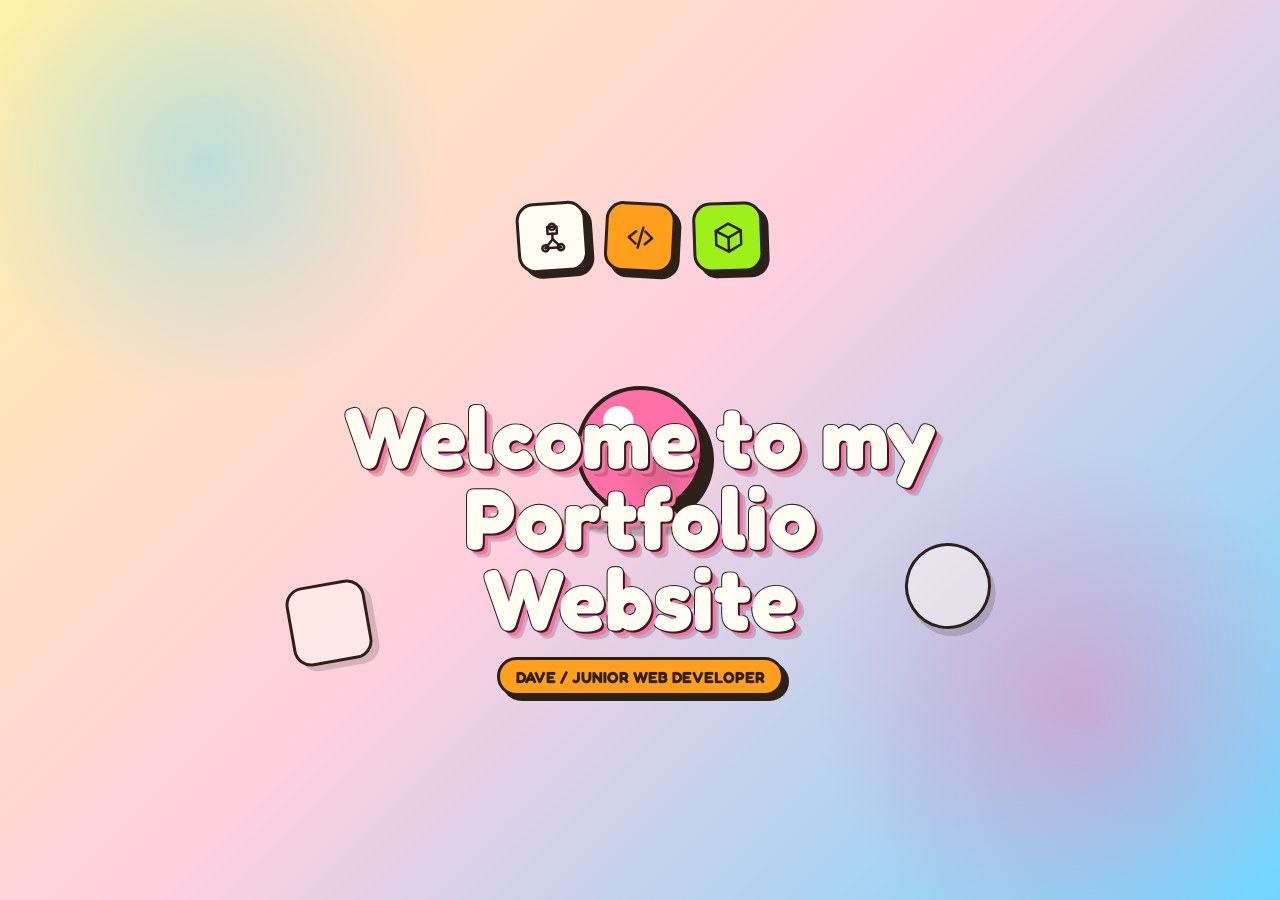
==== intro.html @ 98c6274a "test 15" ====
<!DOCTYPE html>
<html lang="en">
<head>
    <meta charset="UTF-8">
    <meta name="viewport" content="width=device-width, initial-scale=1.0">
    <title>Portfolio Intro</title>
    <style>
        @import url('https://fonts.googleapis.com/css2?family=Fredoka:wght@600;700&family=Poppins:wght@500;700&display=swap');

        :root {
            --bg: #fff3c9;
            --text: #2b2118;
            --line: #2b2118;
            --cream: #fffdf3;
            --gold: #ff9f1c;
            --sky: #70d6ff;
            --pink: #ff70a6;
            --mint: #9ef01a;
            --shadow: #2b2118;
        }

        * {
            box-sizing: border-box;
        }

        html,
        body {
            width: 100%;
            height: 100%;
            margin: 0;
            overflow: hidden;
        }

        body {
            display: grid;
            place-items: center;
            background:
                radial-gradient(circle at 16% 18%, rgba(112, 214, 255, 0.45), transparent 15rem),
                radial-gradient(circle at 84% 78%, rgba(255, 112, 166, 0.42), transparent 16rem),
                linear-gradient(135deg, #fff1a8 0%, #ffcfdf 48%, #70d6ff 100%);
            color: var(--text);
            font-family: 'Poppins', sans-serif;
        }

        .intro-stage {
            position: relative;
            display: grid;
            place-items: center;
            width: min(92vw, 780px);
            min-height: min(82vh, 560px);
            padding: 2rem;
        }

        .tool-icons {
            position: absolute;
            top: clamp(1rem, 4vh, 2rem);
            left: 50%;
            display: flex;
            gap: clamp(0.65rem, 2vw, 1.1rem);
            transform: translateX(-50%);
            opacity: 0;
            animation: icons-drop 0.7s 0.25s ease forwards;
        }

        .tool-icon {
            display: grid;
            place-items: center;
            width: clamp(3.2rem, 11vw, 4.4rem);
            height: clamp(3.2rem, 11vw, 4.4rem);
            border: 3px solid var(--line);
            border-radius: 18px;
            background-color: var(--cream);
            box-shadow: 6px 6px 0 var(--shadow);
            transform: rotate(-4deg);
        }

        .tool-icon:nth-child(2) {
            background-color: var(--gold);
            transform: rotate(3deg);
        }

        .tool-icon:nth-child(3) {
            background-color: var(--mint);
            transform: rotate(-2deg);
        }

        .tool-icon svg {
            width: 58%;
            height: 58%;
            fill: none;
            stroke: var(--line);
            stroke-linecap: round;
            stroke-linejoin: round;
            stroke-width: 3.2;
        }

        .ball-shadow {
            position: absolute;
            top: calc(50% + 4.3rem);
            left: 50%;
            width: clamp(4.6rem, 15vw, 6.5rem);
            height: 1.1rem;
            border-radius: 50%;
            background-color: rgba(43, 33, 24, 0.28);
            filter: blur(1px);
            opacity: 0;
            transform: translateX(-50%) scale(0.35);
            animation: shadow-bounce 2.15s 0.4s ease-out forwards;
        }

        .drop-ball {
            position: absolute;
            top: 50%;
            left: 50%;
            display: grid;
            place-items: center;
            width: clamp(5.4rem, 18vw, 8rem);
            height: clamp(5.4rem, 18vw, 8rem);
            border: 4px solid var(--line);
            border-radius: 50%;
            background:
                radial-gradient(circle at 32% 26%, #ffffff 0 12%, transparent 13%),
                radial-gradient(circle at 68% 72%, rgba(43, 33, 24, 0.16), transparent 34%),
                var(--pink);
            box-shadow: 10px 10px 0 var(--shadow);
            color: var(--cream);
            font-family: 'Fredoka', sans-serif;
            font-size: clamp(1.8rem, 7vw, 3rem);
            font-weight: 700;
            transform: translate(-50%, -52vh) scale(0.88);
            animation: ball-bounce 2.15s 0.4s cubic-bezier(0.28, 0.84, 0.42, 1) forwards;
        }

        .welcome-copy {
            position: relative;
            z-index: 2;
            width: min(100%, 680px);
            margin-top: clamp(8rem, 25vh, 12rem);
            text-align: center;
            opacity: 0;
            transform: translateY(22px) scale(0.92);
            animation: text-arrive 0.65s 1.9s cubic-bezier(0.18, 0.82, 0.22, 1) forwards;
        }

        .welcome-copy h1 {
            margin: 0;
            color: var(--cream);
            font-family: 'Fredoka', sans-serif;
            font-size: clamp(2.2rem, 10vw, 5.4rem);
            line-height: 0.94;
            letter-spacing: 0;
            -webkit-text-stroke: 2px var(--line);
            paint-order: stroke fill;
            text-shadow:
                2px 2px 0 var(--line),
                5px 5px 0 var(--pink),
                8px 8px 0 rgba(43, 33, 24, 0.2);
        }

        .welcome-copy p {
            display: inline-block;
            margin: 1.1rem 0 0;
            border: 3px solid var(--line);
            border-radius: 999px;
            background-color: var(--gold);
            padding: 0.4rem 1rem;
            box-shadow: 5px 5px 0 var(--shadow);
            color: var(--text);
            font-family: 'Fredoka', sans-serif;
            font-size: clamp(0.85rem, 3vw, 1rem);
            font-weight: 700;
            text-transform: uppercase;
        }

        .intro-stage::before,
        .intro-stage::after {
            content: "";
            position: absolute;
            border: 3px solid var(--line);
            background-color: rgba(255, 253, 243, 0.52);
            box-shadow: 6px 6px 0 rgba(43, 33, 24, 0.18);
        }

        .intro-stage::before {
            bottom: 12%;
            left: 5%;
            width: clamp(2.8rem, 10vw, 4.6rem);
            height: clamp(2.8rem, 10vw, 4.6rem);
            border-radius: 18px;
            transform: rotate(-10deg);
        }

        .intro-stage::after {
            right: 5%;
            bottom: 18%;
            width: clamp(3rem, 11vw, 5rem);
            height: clamp(3rem, 11vw, 5rem);
            border-radius: 50%;
            transform: rotate(12deg);
        }

        .intro-exit {
            animation: intro-splash-out 0.7s cubic-bezier(0.76, 0, 0.24, 1) forwards;
        }

        @keyframes icons-drop {
            from {
                opacity: 0;
                transform: translate(-50%, -26px) scale(0.94);
            }

            to {
                opacity: 1;
                transform: translate(-50%, 0) scale(1);
            }
        }

        @keyframes ball-bounce {
            0% {
                transform: translate(-50%, -52vh) scale(0.88);
            }

            38% {
                transform: translate(-50%, -50%) scale(1.06, 0.92);
            }

            56% {
                transform: translate(-50%, -82%) scale(0.96, 1.05);
            }

            72% {
                transform: translate(-50%, -50%) scale(1.03, 0.95);
            }

            86% {
                transform: translate(-50%, -64%) scale(0.99, 1.02);
            }

            100% {
                transform: translate(-50%, -50%) scale(1);
            }
        }

        @keyframes shadow-bounce {
            0%,
            22% {
                opacity: 0;
                transform: translateX(-50%) scale(0.35);
            }

            38%,
            72%,
            100% {
                opacity: 1;
                transform: translateX(-50%) scale(1);
            }

            56%,
            86% {
                opacity: 0.55;
                transform: translateX(-50%) scale(0.66);
            }
        }

        @keyframes text-arrive {
            to {
                opacity: 1;
                transform: translateY(0) scale(1);
            }
        }

        @keyframes intro-splash-out {
            to {
                opacity: 0;
                transform: scale(1.08);
            }
        }

        @media (prefers-reduced-motion: reduce) {
            *,
            *::before,
            *::after {
                animation-duration: 0.01ms;
                animation-delay: 0ms;
            }

            .tool-icons,
            .welcome-copy {
                opacity: 1;
                transform: translateX(-50%);
            }

            .welcome-copy {
                transform: none;
            }

            .drop-ball {
                transform: translate(-50%, -50%);
            }
        }
    </style>
</head>
<body>
    <main class="intro-stage" aria-label="Welcome to my portfolio website">
        <div class="tool-icons" aria-label="Git, code, and 3D modeling icons">
            <span class="tool-icon" title="Git">
                <svg viewBox="0 0 48 48" aria-hidden="true">
                    <path d="M18 10h12v9h-12z"></path>
                    <path d="M24 19v7"></path>
                    <path d="M14 37h20"></path>
                    <path d="M24 26l-10 11"></path>
                    <path d="M24 26l10 11"></path>
                    <circle cx="24" cy="10" r="4"></circle>
                    <circle cx="14" cy="37" r="4"></circle>
                    <circle cx="34" cy="37" r="4"></circle>
                </svg>
            </span>
            <span class="tool-icon" title="Code">
                <svg viewBox="0 0 48 48" aria-hidden="true">
                    <path d="M18 16l-9 8 9 8"></path>
                    <path d="M30 16l9 8-9 8"></path>
                    <path d="M27 11l-6 26"></path>
                </svg>
            </span>
            <span class="tool-icon" title="3D Modeling">
                <svg viewBox="0 0 48 48" aria-hidden="true">
                    <path d="M24 6l16 9v18l-16 9-16-9v-18z"></path>
                    <path d="M24 24l16-9"></path>
                    <path d="M24 24l-16-9"></path>
                    <path d="M24 24v18"></path>
                </svg>
            </span>
        </div>

        <div class="ball-shadow" aria-hidden="true"></div>
        <div class="drop-ball" aria-hidden="true">D</div>

        <section class="welcome-copy">
            <h1>Welcome to my Portfolio Website</h1>
            <p>DAVE / Junior Web Developer</p>
        </section>
    </main>

    <script>
        const prefersReducedMotion = window.matchMedia("(prefers-reduced-motion: reduce)").matches;
        const exitDelay = prefersReducedMotion ? 500 : 5600;

        window.setTimeout(() => {
            document.body.classList.add("intro-exit");
        }, exitDelay);

        window.setTimeout(() => {
            window.parent.postMessage("portfolio-intro-complete", "*");
        }, exitDelay + 700);
    </script>
</body>
</html>
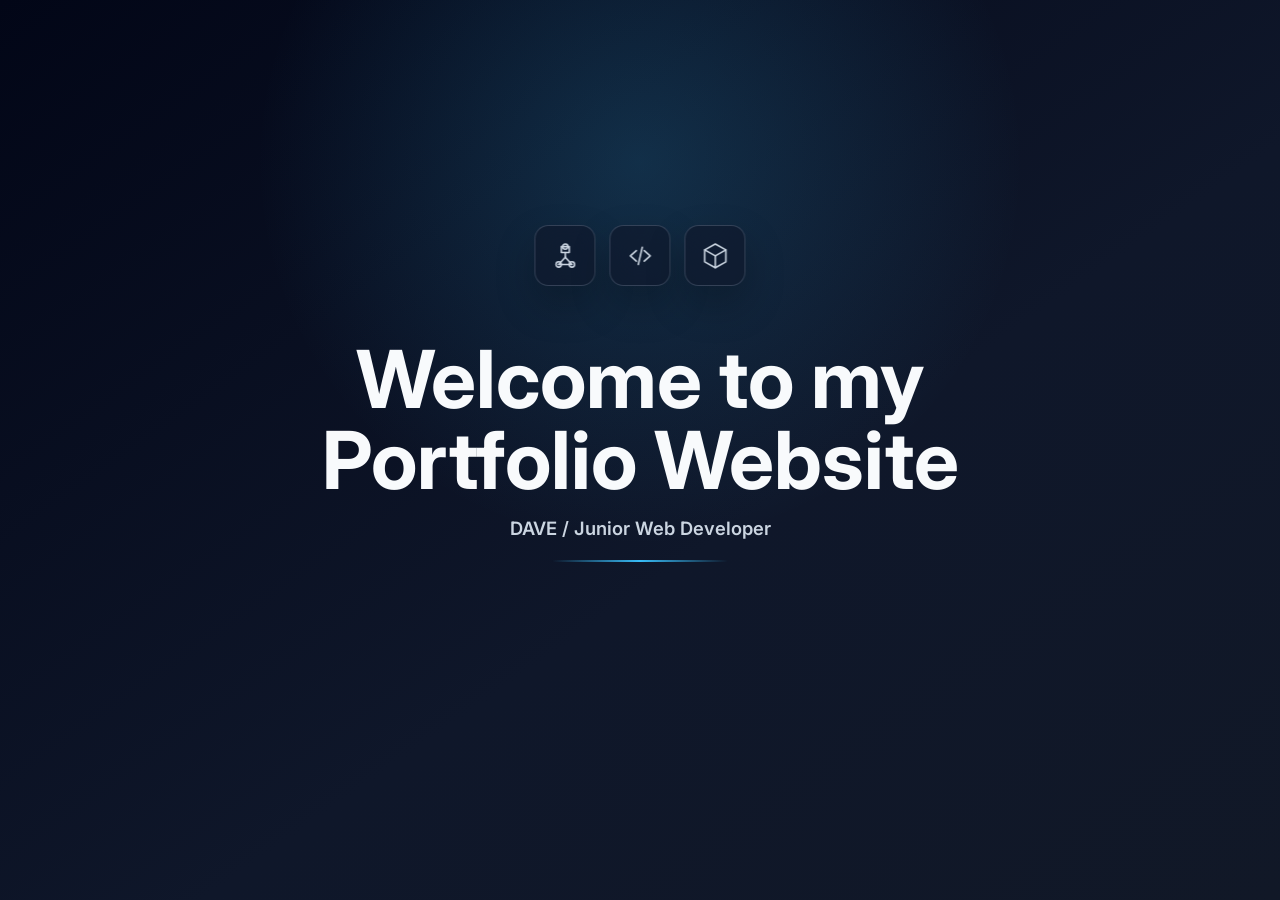
==== commit 83a671b4: "test 16" ====
--- a/intro.html
+++ b/intro.html
@@ -5,18 +5,15 @@
     <meta name="viewport" content="width=device-width, initial-scale=1.0">
     <title>Portfolio Intro</title>
     <style>
-        @import url('https://fonts.googleapis.com/css2?family=Fredoka:wght@600;700&family=Poppins:wght@500;700&display=swap');
+        @import url('https://fonts.googleapis.com/css2?family=Inter:wght@500;600;700&display=swap');
 
         :root {
-            --bg: #fff3c9;
-            --text: #2b2118;
-            --line: #2b2118;
-            --cream: #fffdf3;
-            --gold: #ff9f1c;
-            --sky: #70d6ff;
-            --pink: #ff70a6;
-            --mint: #9ef01a;
-            --shadow: #2b2118;
+            --bg: #0f172a;
+            --panel: rgba(15, 23, 42, 0.72);
+            --text: #f8fafc;
+            --muted: #cbd5e1;
+            --accent: #38bdf8;
+            --line: rgba(148, 163, 184, 0.28);
         }
 
         * {
@@ -35,244 +32,196 @@
             display: grid;
             place-items: center;
             background:
-                radial-gradient(circle at 16% 18%, rgba(112, 214, 255, 0.45), transparent 15rem),
-                radial-gradient(circle at 84% 78%, rgba(255, 112, 166, 0.42), transparent 16rem),
-                linear-gradient(135deg, #fff1a8 0%, #ffcfdf 48%, #70d6ff 100%);
+                radial-gradient(circle at 50% 18%, rgba(56, 189, 248, 0.18), transparent 24rem),
+                linear-gradient(145deg, #020617 0%, var(--bg) 58%, #111827 100%);
             color: var(--text);
-            font-family: 'Poppins', sans-serif;
+            font-family: 'Inter', sans-serif;
         }
 
         .intro-stage {
             position: relative;
             display: grid;
             place-items: center;
-            width: min(92vw, 780px);
-            min-height: min(82vh, 560px);
+            width: min(90vw, 760px);
+            min-height: min(78vh, 520px);
             padding: 2rem;
         }
 
         .tool-icons {
             position: absolute;
-            top: clamp(1rem, 4vh, 2rem);
+            top: clamp(1.25rem, 5vh, 2.2rem);
             left: 50%;
             display: flex;
-            gap: clamp(0.65rem, 2vw, 1.1rem);
-            transform: translateX(-50%);
+            gap: 0.9rem;
             opacity: 0;
-            animation: icons-drop 0.7s 0.25s ease forwards;
+            transform: translate(-50%, -10px);
+            animation: icons-in 0.7s 0.2s ease forwards;
         }
 
         .tool-icon {
             display: grid;
             place-items: center;
-            width: clamp(3.2rem, 11vw, 4.4rem);
-            height: clamp(3.2rem, 11vw, 4.4rem);
-            border: 3px solid var(--line);
-            border-radius: 18px;
-            background-color: var(--cream);
-            box-shadow: 6px 6px 0 var(--shadow);
-            transform: rotate(-4deg);
-        }
-
-        .tool-icon:nth-child(2) {
-            background-color: var(--gold);
-            transform: rotate(3deg);
-        }
-
-        .tool-icon:nth-child(3) {
-            background-color: var(--mint);
-            transform: rotate(-2deg);
+            width: clamp(3rem, 9vw, 3.8rem);
+            height: clamp(3rem, 9vw, 3.8rem);
+            border: 1px solid var(--line);
+            border-radius: 14px;
+            background: rgba(15, 23, 42, 0.62);
+            box-shadow: 0 18px 40px rgba(0, 0, 0, 0.24);
+            backdrop-filter: blur(16px);
         }
 
         .tool-icon svg {
-            width: 58%;
-            height: 58%;
+            width: 54%;
+            height: 54%;
             fill: none;
-            stroke: var(--line);
+            stroke: var(--muted);
             stroke-linecap: round;
             stroke-linejoin: round;
-            stroke-width: 3.2;
+            stroke-width: 2.4;
         }
 
         .ball-shadow {
             position: absolute;
-            top: calc(50% + 4.3rem);
+            top: calc(50% + 3.4rem);
             left: 50%;
-            width: clamp(4.6rem, 15vw, 6.5rem);
-            height: 1.1rem;
+            width: clamp(3.8rem, 12vw, 5.2rem);
+            height: 0.7rem;
             border-radius: 50%;
-            background-color: rgba(43, 33, 24, 0.28);
-            filter: blur(1px);
+            background-color: rgba(2, 6, 23, 0.5);
+            filter: blur(5px);
             opacity: 0;
-            transform: translateX(-50%) scale(0.35);
-            animation: shadow-bounce 2.15s 0.4s ease-out forwards;
+            transform: translateX(-50%) scale(0.42);
+            animation: shadow-bounce 2.25s 0.4s ease-out forwards;
         }
 
         .drop-ball {
             position: absolute;
             top: 50%;
             left: 50%;
-            display: grid;
-            place-items: center;
-            width: clamp(5.4rem, 18vw, 8rem);
-            height: clamp(5.4rem, 18vw, 8rem);
-            border: 4px solid var(--line);
+            width: clamp(4.6rem, 14vw, 6.6rem);
+            height: clamp(4.6rem, 14vw, 6.6rem);
+            border: 1px solid rgba(255, 255, 255, 0.34);
             border-radius: 50%;
             background:
-                radial-gradient(circle at 32% 26%, #ffffff 0 12%, transparent 13%),
-                radial-gradient(circle at 68% 72%, rgba(43, 33, 24, 0.16), transparent 34%),
-                var(--pink);
-            box-shadow: 10px 10px 0 var(--shadow);
-            color: var(--cream);
-            font-family: 'Fredoka', sans-serif;
-            font-size: clamp(1.8rem, 7vw, 3rem);
-            font-weight: 700;
-            transform: translate(-50%, -52vh) scale(0.88);
-            animation: ball-bounce 2.15s 0.4s cubic-bezier(0.28, 0.84, 0.42, 1) forwards;
+                radial-gradient(circle at 34% 26%, rgba(255, 255, 255, 0.95) 0 9%, transparent 10%),
+                radial-gradient(circle at 64% 72%, rgba(2, 6, 23, 0.22), transparent 38%),
+                linear-gradient(145deg, #7dd3fc, #2563eb);
+            box-shadow:
+                0 24px 70px rgba(37, 99, 235, 0.42),
+                inset 0 -16px 24px rgba(15, 23, 42, 0.2);
+            transform: translate(-50%, -54vh) scale(0.9);
+            animation: ball-bounce-out 2.55s 0.4s cubic-bezier(0.28, 0.84, 0.42, 1) forwards;
         }
 
         .welcome-copy {
-            position: relative;
-            z-index: 2;
             width: min(100%, 680px);
-            margin-top: clamp(8rem, 25vh, 12rem);
             text-align: center;
             opacity: 0;
-            transform: translateY(22px) scale(0.92);
-            animation: text-arrive 0.65s 1.9s cubic-bezier(0.18, 0.82, 0.22, 1) forwards;
+            transform: translateY(18px);
+            animation: text-in 0.75s 3.15s ease forwards;
         }
 
         .welcome-copy h1 {
             margin: 0;
-            color: var(--cream);
-            font-family: 'Fredoka', sans-serif;
-            font-size: clamp(2.2rem, 10vw, 5.4rem);
-            line-height: 0.94;
+            color: var(--text);
+            font-size: clamp(2.35rem, 7vw, 5rem);
+            line-height: 1.02;
             letter-spacing: 0;
-            -webkit-text-stroke: 2px var(--line);
-            paint-order: stroke fill;
-            text-shadow:
-                2px 2px 0 var(--line),
-                5px 5px 0 var(--pink),
-                8px 8px 0 rgba(43, 33, 24, 0.2);
+            font-weight: 700;
         }
 
         .welcome-copy p {
-            display: inline-block;
-            margin: 1.1rem 0 0;
-            border: 3px solid var(--line);
+            margin: 1rem auto 0;
+            color: var(--muted);
+            font-size: clamp(0.95rem, 2.6vw, 1.15rem);
+            font-weight: 600;
+        }
+
+        .welcome-copy::after {
+            content: "";
+            display: block;
+            width: min(11rem, 38vw);
+            height: 2px;
+            margin: 1.35rem auto 0;
             border-radius: 999px;
-            background-color: var(--gold);
-            padding: 0.4rem 1rem;
-            box-shadow: 5px 5px 0 var(--shadow);
-            color: var(--text);
-            font-family: 'Fredoka', sans-serif;
-            font-size: clamp(0.85rem, 3vw, 1rem);
-            font-weight: 700;
-            text-transform: uppercase;
-        }
-
-        .intro-stage::before,
-        .intro-stage::after {
-            content: "";
-            position: absolute;
-            border: 3px solid var(--line);
-            background-color: rgba(255, 253, 243, 0.52);
-            box-shadow: 6px 6px 0 rgba(43, 33, 24, 0.18);
-        }
-
-        .intro-stage::before {
-            bottom: 12%;
-            left: 5%;
-            width: clamp(2.8rem, 10vw, 4.6rem);
-            height: clamp(2.8rem, 10vw, 4.6rem);
-            border-radius: 18px;
-            transform: rotate(-10deg);
-        }
-
-        .intro-stage::after {
-            right: 5%;
-            bottom: 18%;
-            width: clamp(3rem, 11vw, 5rem);
-            height: clamp(3rem, 11vw, 5rem);
-            border-radius: 50%;
-            transform: rotate(12deg);
+            background: linear-gradient(90deg, transparent, var(--accent), transparent);
         }
 
         .intro-exit {
-            animation: intro-splash-out 0.7s cubic-bezier(0.76, 0, 0.24, 1) forwards;
-        }
-
-        @keyframes icons-drop {
-            from {
+            animation: intro-fade-out 0.65s ease forwards;
+        }
+
+        @keyframes icons-in {
+            to {
+                opacity: 1;
+                transform: translate(-50%, 0);
+            }
+        }
+
+        @keyframes ball-bounce-out {
+            0% {
+                opacity: 1;
+                transform: translate(-50%, -54vh) scale(0.9);
+            }
+
+            38% {
+                transform: translate(-50%, -50%) scale(1.08, 0.92);
+            }
+
+            55% {
+                transform: translate(-50%, -80%) scale(0.96, 1.05);
+            }
+
+            70% {
+                opacity: 1;
+                transform: translate(-50%, -50%) scale(1.04, 0.95);
+            }
+
+            88% {
+                opacity: 1;
+                transform: translate(-50%, -50%) scale(1);
+            }
+
+            100% {
                 opacity: 0;
-                transform: translate(-50%, -26px) scale(0.94);
-            }
-
-            to {
-                opacity: 1;
-                transform: translate(-50%, 0) scale(1);
-            }
-        }
-
-        @keyframes ball-bounce {
-            0% {
-                transform: translate(-50%, -52vh) scale(0.88);
-            }
-
-            38% {
-                transform: translate(-50%, -50%) scale(1.06, 0.92);
-            }
-
-            56% {
-                transform: translate(-50%, -82%) scale(0.96, 1.05);
-            }
-
-            72% {
-                transform: translate(-50%, -50%) scale(1.03, 0.95);
-            }
-
-            86% {
-                transform: translate(-50%, -64%) scale(0.99, 1.02);
-            }
-
-            100% {
-                transform: translate(-50%, -50%) scale(1);
+                transform: translate(-50%, -50%) scale(0.72);
             }
         }
 
         @keyframes shadow-bounce {
             0%,
-            22% {
+            24% {
                 opacity: 0;
-                transform: translateX(-50%) scale(0.35);
+                transform: translateX(-50%) scale(0.42);
             }
 
             38%,
-            72%,
+            70% {
+                opacity: 0.75;
+                transform: translateX(-50%) scale(1);
+            }
+
+            55% {
+                opacity: 0.36;
+                transform: translateX(-50%) scale(0.64);
+            }
+
             100% {
-                opacity: 1;
-                transform: translateX(-50%) scale(1);
-            }
-
-            56%,
-            86% {
-                opacity: 0.55;
-                transform: translateX(-50%) scale(0.66);
-            }
-        }
-
-        @keyframes text-arrive {
+                opacity: 0;
+                transform: translateX(-50%) scale(0.5);
+            }
+        }
+
+        @keyframes text-in {
             to {
                 opacity: 1;
-                transform: translateY(0) scale(1);
-            }
-        }
-
-        @keyframes intro-splash-out {
+                transform: translateY(0);
+            }
+        }
+
+        @keyframes intro-fade-out {
             to {
                 opacity: 0;
-                transform: scale(1.08);
             }
         }
 
@@ -287,15 +236,16 @@
             .tool-icons,
             .welcome-copy {
                 opacity: 1;
-                transform: translateX(-50%);
+                transform: translate(-50%, 0);
             }
 
             .welcome-copy {
                 transform: none;
             }
 
-            .drop-ball {
-                transform: translate(-50%, -50%);
+            .drop-ball,
+            .ball-shadow {
+                display: none;
             }
         }
     </style>
@@ -333,7 +283,7 @@
         </div>
 
         <div class="ball-shadow" aria-hidden="true"></div>
-        <div class="drop-ball" aria-hidden="true">D</div>
+        <div class="drop-ball" aria-hidden="true"></div>
 
         <section class="welcome-copy">
             <h1>Welcome to my Portfolio Website</h1>
@@ -343,7 +293,7 @@
 
     <script>
         const prefersReducedMotion = window.matchMedia("(prefers-reduced-motion: reduce)").matches;
-        const exitDelay = prefersReducedMotion ? 500 : 5600;
+        const exitDelay = prefersReducedMotion ? 500 : 6600;
 
         window.setTimeout(() => {
             document.body.classList.add("intro-exit");
@@ -351,7 +301,7 @@
 
         window.setTimeout(() => {
             window.parent.postMessage("portfolio-intro-complete", "*");
-        }, exitDelay + 700);
+        }, exitDelay + 650);
     </script>
 </body>
 </html>
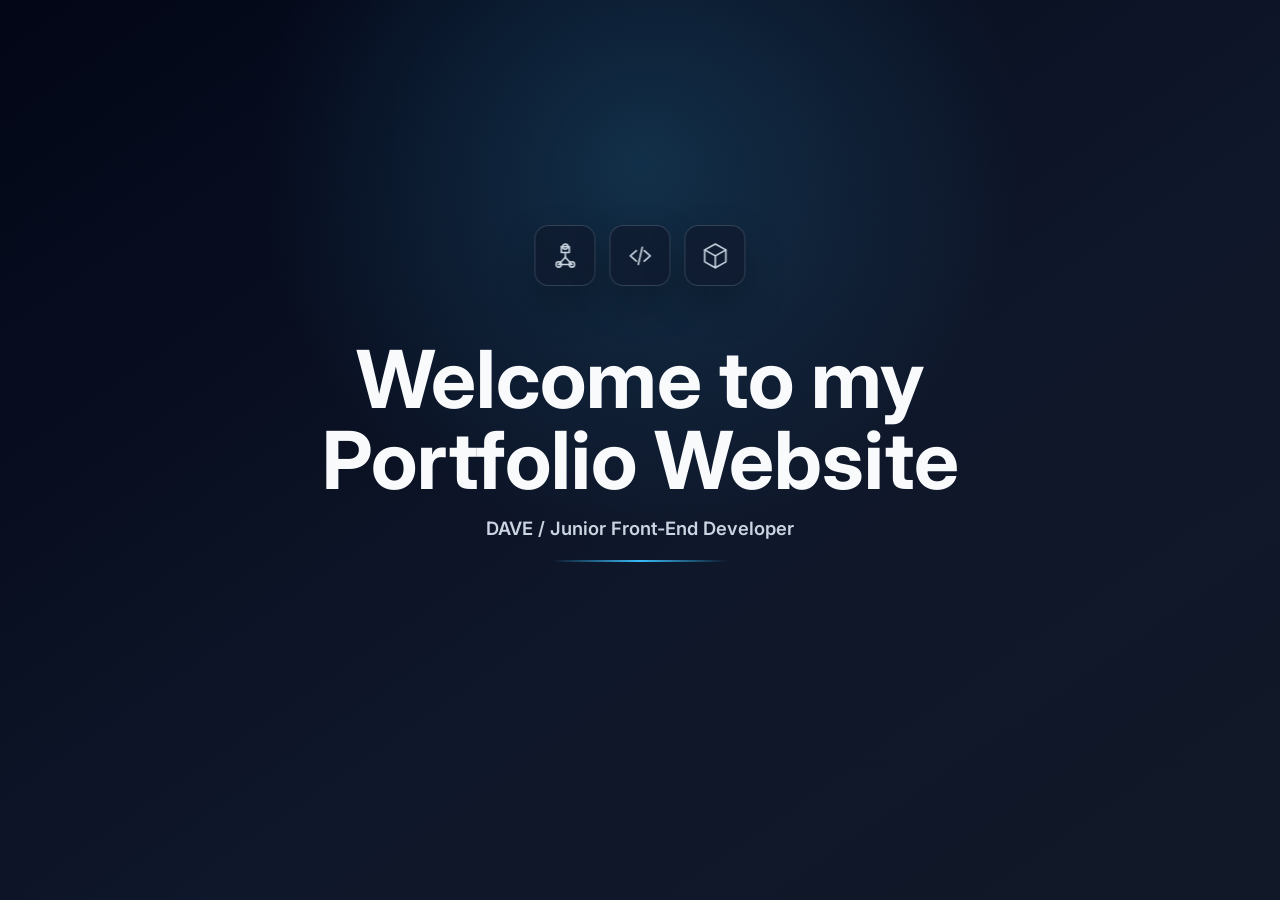
==== commit 232a22b5: "test 19" ====
--- a/intro.html
+++ b/intro.html
@@ -80,37 +80,46 @@
             stroke-width: 2.4;
         }
 
-        .ball-shadow {
-            position: absolute;
-            top: calc(50% + 3.4rem);
-            left: 50%;
-            width: clamp(3.8rem, 12vw, 5.2rem);
-            height: 0.7rem;
-            border-radius: 50%;
-            background-color: rgba(2, 6, 23, 0.5);
-            filter: blur(5px);
-            opacity: 0;
-            transform: translateX(-50%) scale(0.42);
-            animation: shadow-bounce 2.25s 0.4s ease-out forwards;
-        }
-
-        .drop-ball {
+        .intro-status {
             position: absolute;
             top: 50%;
             left: 50%;
-            width: clamp(4.6rem, 14vw, 6.6rem);
-            height: clamp(4.6rem, 14vw, 6.6rem);
-            border: 1px solid rgba(255, 255, 255, 0.34);
-            border-radius: 50%;
-            background:
-                radial-gradient(circle at 34% 26%, rgba(255, 255, 255, 0.95) 0 9%, transparent 10%),
-                radial-gradient(circle at 64% 72%, rgba(2, 6, 23, 0.22), transparent 38%),
-                linear-gradient(145deg, #7dd3fc, #2563eb);
-            box-shadow:
-                0 24px 70px rgba(37, 99, 235, 0.42),
-                inset 0 -16px 24px rgba(15, 23, 42, 0.2);
-            transform: translate(-50%, -54vh) scale(0.9);
-            animation: ball-bounce-out 2.55s 0.4s cubic-bezier(0.28, 0.84, 0.42, 1) forwards;
+            width: min(17rem, 58vw);
+            opacity: 0;
+            transform: translate(-50%, -50%);
+            animation: status-in 0.5s 0.85s ease forwards, status-out 0.45s 2.35s ease forwards;
+        }
+
+        .intro-status::before {
+            content: "Initializing workspace";
+            display: block;
+            margin-bottom: 0.85rem;
+            color: var(--muted);
+            font-size: 0.78rem;
+            font-weight: 700;
+            letter-spacing: 0.12em;
+            text-align: center;
+            text-transform: uppercase;
+        }
+
+        .status-track {
+            display: block;
+            width: 100%;
+            height: 2px;
+            overflow: hidden;
+            border-radius: 999px;
+            background-color: rgba(148, 163, 184, 0.22);
+        }
+
+        .status-track::after {
+            content: "";
+            display: block;
+            width: 100%;
+            height: 100%;
+            border-radius: inherit;
+            background: linear-gradient(90deg, transparent, var(--accent), #e0f2fe);
+            transform: translateX(-100%);
+            animation: status-fill 1.45s 1s cubic-bezier(0.76, 0, 0.24, 1) forwards;
         }
 
         .welcome-copy {
@@ -118,7 +127,7 @@
             text-align: center;
             opacity: 0;
             transform: translateY(18px);
-            animation: text-in 0.75s 3.15s ease forwards;
+            animation: text-in 0.75s 2.9s ease forwards;
         }
 
         .welcome-copy h1 {
@@ -158,57 +167,22 @@
             }
         }
 
-        @keyframes ball-bounce-out {
-            0% {
-                opacity: 1;
-                transform: translate(-50%, -54vh) scale(0.9);
-            }
-
-            38% {
-                transform: translate(-50%, -50%) scale(1.08, 0.92);
-            }
-
-            55% {
-                transform: translate(-50%, -80%) scale(0.96, 1.05);
-            }
-
-            70% {
-                opacity: 1;
-                transform: translate(-50%, -50%) scale(1.04, 0.95);
-            }
-
-            88% {
-                opacity: 1;
-                transform: translate(-50%, -50%) scale(1);
-            }
-
-            100% {
+        @keyframes status-in {
+            to {
+                opacity: 1;
+            }
+        }
+
+        @keyframes status-fill {
+            to {
+                transform: translateX(0);
+            }
+        }
+
+        @keyframes status-out {
+            to {
                 opacity: 0;
-                transform: translate(-50%, -50%) scale(0.72);
-            }
-        }
-
-        @keyframes shadow-bounce {
-            0%,
-            24% {
-                opacity: 0;
-                transform: translateX(-50%) scale(0.42);
-            }
-
-            38%,
-            70% {
-                opacity: 0.75;
-                transform: translateX(-50%) scale(1);
-            }
-
-            55% {
-                opacity: 0.36;
-                transform: translateX(-50%) scale(0.64);
-            }
-
-            100% {
-                opacity: 0;
-                transform: translateX(-50%) scale(0.5);
+                transform: translate(-50%, calc(-50% - 10px));
             }
         }
 
@@ -243,8 +217,7 @@
                 transform: none;
             }
 
-            .drop-ball,
-            .ball-shadow {
+            .intro-status {
                 display: none;
             }
         }
@@ -282,18 +255,19 @@
             </span>
         </div>
 
-        <div class="ball-shadow" aria-hidden="true"></div>
-        <div class="drop-ball" aria-hidden="true"></div>
+        <div class="intro-status" aria-hidden="true">
+            <span class="status-track"></span>
+        </div>
 
         <section class="welcome-copy">
             <h1>Welcome to my Portfolio Website</h1>
-            <p>DAVE / Junior Web Developer</p>
+            <p>DAVE / Junior Front-End Developer</p>
         </section>
     </main>
 
     <script>
         const prefersReducedMotion = window.matchMedia("(prefers-reduced-motion: reduce)").matches;
-        const exitDelay = prefersReducedMotion ? 500 : 6600;
+        const exitDelay = prefersReducedMotion ? 500 : 5900;
 
         window.setTimeout(() => {
             document.body.classList.add("intro-exit");
